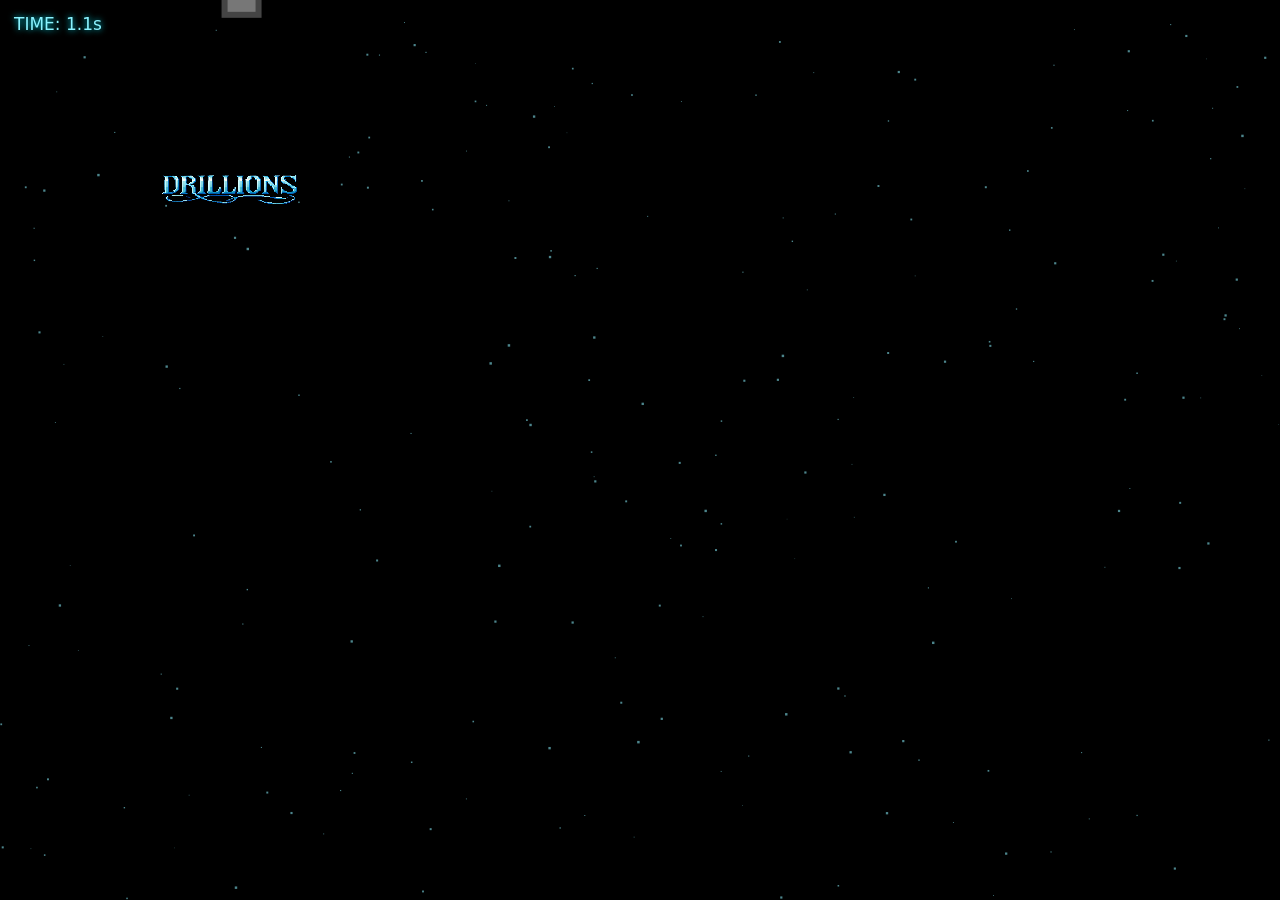
==== index.html @ 9c55d41c "Update index.html" ====
<!DOCTYPE html>
<html lang="en">
<head>
<meta charset="UTF-8" />
<title>DRILLIONS — CHROME MODE</title>
<meta name="viewport" content="width=device-width, initial-scale=1.0" />

<style>
    *{margin:0;padding:0;box-sizing:border-box;}
    html,body{width:100%;height:100%;overflow:hidden;background:#000;}
    canvas{width:100vw;height:100vh;display:block;touch-action:none;}
    #timer{
        position:fixed;top:14px;left:14px;
        color:#8af3ff;font-family:system-ui,sans-serif;
        text-shadow:0 0 6px #00eaff;font-size:17px;z-index:10;
    }
</style>
</head>
<body>

<div id="timer">TIME: 0.0s</div>
<canvas id="gameCanvas"></canvas>

<script>
/* ----------------------------------- */
/* CANVAS */
/* ----------------------------------- */
const canvas = document.getElementById("gameCanvas");
const ctx = canvas.getContext("2d");
let W, H;
function resize(){ W=canvas.width=innerWidth; H=canvas.height=innerHeight; }
resize();
addEventListener("resize", resize);

/* ----------------------------------- */
/* ASSETS */
/* ----------------------------------- */
const logo = new Image();
logo.src = "drillions-pixel-logo.png";

/* ----------------------------------- */
/* PLAYER */
/* ----------------------------------- */
const player = {
    x: 150,
    y: 150,
    w: 160,     // smaller, perfect touch size
    h: 80,
    vx: 0,
    vy: 0,
    drag: 0.90, // smoother slow-down
    tapAccel: 1.8,
    maxSpeed: 7
};

/* ----------------------------------- */
/* STARS */
/* ----------------------------------- */
let stars=[];
function initStars(){
    stars=[];
    for(let i=0;i<220;i++){
        stars.push({
            x:Math.random()*W,
            y:Math.random()*H,
            s:Math.random()*2+0.5,
            sp:Math.random()*0.7+0.2
        });
    }
}
initStars();

function updateStars(){
    for(let s of stars){
        s.y+=s.sp;
        if(s.y>H){s.y=-5;s.x=Math.random()*W;}
    }
}

function drawStars(){
    ctx.fillStyle="#8af3ff";
    ctx.globalAlpha=0.55;
    for(let s of stars) ctx.fillRect(s.x,s.y,s.s,s.s);
    ctx.globalAlpha=1;
}

/* ----------------------------------- */
/* UPDATE PLAYER */
/* ----------------------------------- */
function updatePlayer(){
    // apply drag
    player.vx*=player.drag;
    player.vy*=player.drag;

    // clamp speed
    const sp=Math.sqrt(player.vx**2+player.vy**2);
    if(sp>player.maxSpeed){
        let f=player.maxSpeed/sp;
        player.vx*=f; player.vy*=f;
    }

    player.x+=player.vx;
    player.y+=player.vy;

    // borders
    if(player.x<0) player.x=0;
    if(player.y<0) player.y=0;
    if(player.x+player.w>W) player.x=W-player.w;
    if(player.y+player.h>H) player.y=H-player.h;
}

function drawPlayer(){
    ctx.drawImage(logo, player.x, player.y, player.w, player.h);
}

/* ----------------------------------- */
/* ASTEROIDS */
/* ----------------------------------- */
const asteroids=[];
function spawn(){
    asteroids.push({
        x:Math.random()*(W-40),
        y:-60,
        s:40,           // slightly smaller
        sp:2.6+Math.random()*1.4
    });
}
setInterval(spawn,900);

function updateAsteroids(){
    for(let a of asteroids) a.y+=a.sp;
}

function drawAsteroids(){
    ctx.imageSmoothingEnabled=false;
    for(let a of asteroids){
        ctx.fillStyle="#444";
        ctx.fillRect(a.x,a.y,a.s,a.s);
        ctx.fillStyle="#777";
        ctx.fillRect(a.x+6,a.y+6,a.s-12,a.s-12);
    }
}

/* ----------------------------------- */
/* COLLISION */
/* ----------------------------------- */
let dead=false;

function checkHit(){
    for(let a of asteroids){
        if(
            player.x < a.x+a.s &&
            player.x+player.w > a.x &&
            player.y < a.y+a.s &&
            player.y+player.h > a.y
        ){
            dead=true;
        }
    }
}

/* ----------------------------------- */
/* TIMER */
/* ----------------------------------- */
let startTime=performance.now();
let elapsed=0;

/* ----------------------------------- */
/* TOUCH CONTROL (smooth spaceship) */
/* ----------------------------------- */
canvas.addEventListener("touchstart", move);
canvas.addEventListener("touchmove", move);

function move(e){
    if(dead) return;
    const t=e.touches[0];
    const tx=t.clientX;
    const ty=t.clientY;

    const cx=player.x+player.w/2;
    const cy=player.y+player.h/2;

    let dx=tx-cx;
    let dy=ty-cy;

    let d=Math.sqrt(dx*dx+dy*dy);
    if(d>0){dx/=d;dy/=d;}

    player.vx += dx * player.tapAccel;
    player.vy += dy * player.tapAccel;
}

/* ----------------------------------- */
/* LOOP */
/* ----------------------------------- */
function loop(){
    ctx.fillStyle="#000";
    ctx.fillRect(0,0,W,H);

    updateStars();
    drawStars();

    if(!dead){
        elapsed = (performance.now()-startTime)/1000;
        document.getElementById("timer").innerText =
          "TIME: " + elapsed.toFixed(1)+"s";
    }

    if(!dead){
        updatePlayer();
        drawPlayer();

        updateAsteroids();
        drawAsteroids();

        checkHit();
    }

    requestAnimationFrame(loop);
}
loop();
</script>
</body>
</html>
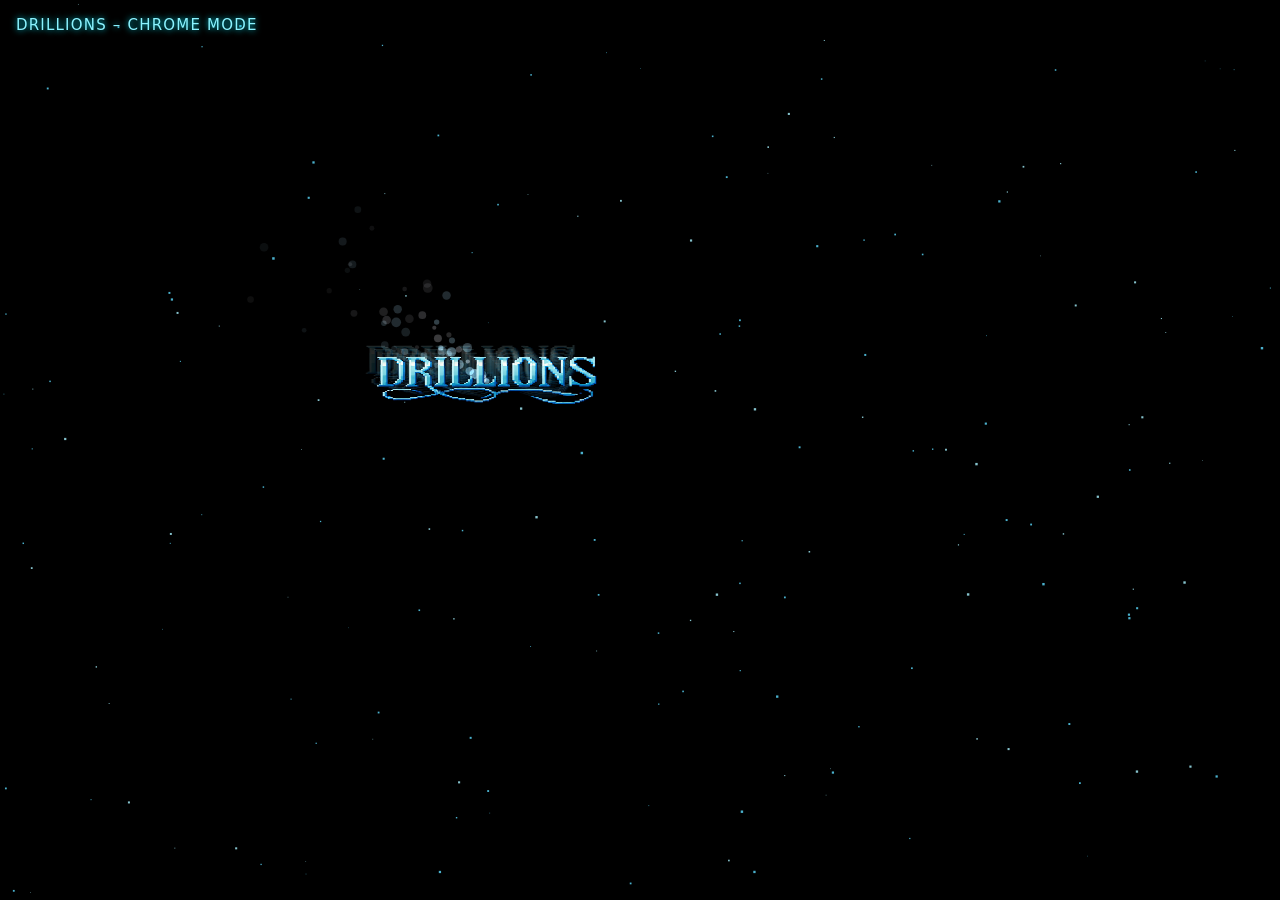
==== commit d707512b: "Update index.html" ====
--- a/index.html
+++ b/index.html
@@ -1,224 +1,499 @@
 <!DOCTYPE html>
 <html lang="en">
 <head>
-<meta charset="UTF-8" />
-<title>DRILLIONS — CHROME MODE</title>
-<meta name="viewport" content="width=device-width, initial-scale=1.0" />
-
-<style>
-    *{margin:0;padding:0;box-sizing:border-box;}
-    html,body{width:100%;height:100%;overflow:hidden;background:#000;}
-    canvas{width:100vw;height:100vh;display:block;touch-action:none;}
-    #timer{
-        position:fixed;top:14px;left:14px;
-        color:#8af3ff;font-family:system-ui,sans-serif;
-        text-shadow:0 0 6px #00eaff;font-size:17px;z-index:10;
-    }
-</style>
+  <meta charset="UTF-8" />
+  <title>DRILLIONS – CHROME ASTEROIDS</title>
+  <style>
+    * { margin: 0; padding: 0; box-sizing: border-box; }
+    html, body {
+      width: 100%;
+      height: 100%;
+      overflow: hidden;
+      background: #000;
+    }
+    #gameCanvas {
+      width: 100vw;
+      height: 100vh;
+      display: block;
+      touch-action: none;
+    }
+    .hud {
+      position: fixed;
+      top: 16px;
+      left: 16px;
+      font-family: system-ui, sans-serif;
+      color: #8af3ff;
+      text-shadow: 0 0 6px #00eaff;
+      font-size: 15px;
+      z-index: 10;
+      letter-spacing: 0.08em;
+    }
+  </style>
 </head>
 <body>
 
-<div id="timer">TIME: 0.0s</div>
+<div class="hud">DRILLIONS – CHROME MODE</div>
 <canvas id="gameCanvas"></canvas>
 
 <script>
-/* ----------------------------------- */
-/* CANVAS */
-/* ----------------------------------- */
+// ----------------------------------------------------
+// Canvas Setup
+// ----------------------------------------------------
 const canvas = document.getElementById("gameCanvas");
 const ctx = canvas.getContext("2d");
+
 let W, H;
-function resize(){ W=canvas.width=innerWidth; H=canvas.height=innerHeight; }
+function resize() {
+  W = canvas.width  = window.innerWidth;
+  H = canvas.height = window.innerHeight;
+}
 resize();
-addEventListener("resize", resize);
-
-/* ----------------------------------- */
-/* ASSETS */
-/* ----------------------------------- */
+window.addEventListener("resize", resize);
+
+// ----------------------------------------------------
+// Assets: Logo
+// ----------------------------------------------------
 const logo = new Image();
-logo.src = "drillions-pixel-logo.png";
-
-/* ----------------------------------- */
-/* PLAYER */
-/* ----------------------------------- */
+logo.src = "drillions-pixel-logo.png?v=" + Date.now();
+let logoReady = false;
+logo.onload = () => { logoReady = true; };
+
+// ----------------------------------------------------
+// Assets: Sounds
+// ----------------------------------------------------
+let boostSfx   = new Audio("drillions_boost.wav");
+let hitSfx     = new Audio("drillions_hit.wav");
+let explodeSfx = new Audio("drillions_explode.wav");
+
+let audioUnlocked = false;
+
+// unlock audio on first touch gesture
+function unlockAudio() {
+  if (audioUnlocked) return;
+  audioUnlocked = true;
+
+  [boostSfx, hitSfx, explodeSfx].forEach(sfx => {
+    try {
+      sfx.muted = true;
+      let p = sfx.play();
+      if (p && p.then) {
+        p.then(() => {
+          sfx.pause();
+          sfx.currentTime = 0;
+          sfx.muted = false;
+        }).catch(() => {
+          sfx.muted = false;
+        });
+      } else {
+        sfx.muted = false;
+      }
+    } catch(e) {
+      sfx.muted = false;
+    }
+  });
+}
+
+// helper to safely play sounds without throwing
+function playSfx(sfx) {
+  if (!audioUnlocked) return;
+  try {
+    sfx.currentTime = 0;
+    sfx.play().catch(() => {});
+  } catch (e) {}
+}
+
+// ----------------------------------------------------
+// Player
+// ----------------------------------------------------
 const player = {
-    x: 150,
-    y: 150,
-    w: 160,     // smaller, perfect touch size
-    h: 80,
-    vx: 0,
-    vy: 0,
-    drag: 0.90, // smoother slow-down
-    tapAccel: 1.8,
-    maxSpeed: 7
+  x: 150,
+  y: 150,
+  w: 260,   // slightly smaller than before for better feel
+  h: 130,
+  vx: 5,
+  vy: 4,
+  drag: 0.92,
+  tapAccel: 3.0,
+  minSpeed: 4,
+  maxSpeed: 13
 };
 
-/* ----------------------------------- */
-/* STARS */
-/* ----------------------------------- */
-let stars=[];
-function initStars(){
-    stars=[];
-    for(let i=0;i<220;i++){
-        stars.push({
-            x:Math.random()*W,
-            y:Math.random()*H,
-            s:Math.random()*2+0.5,
-            sp:Math.random()*0.7+0.2
-        });
-    }
+// ----------------------------------------------------
+// Ghost Trail & Chrome Sparks
+// ----------------------------------------------------
+const ghostTrail = [];
+const MAX_GHOSTS = 6;
+
+const particles = [];
+const MAX_PARTICLES = 120;
+
+// ----------------------------------------------------
+// Starfield
+// ----------------------------------------------------
+const STAR_COUNT = 180;
+let stars = [];
+
+function initStars() {
+  stars = [];
+  for (let i = 0; i < STAR_COUNT; i++) {
+    stars.push({
+      x: Math.random() * W,
+      y: Math.random() * H,
+      size: Math.random() * 2 + 0.5,
+      speed: Math.random() * 0.6 + 0.2,
+      tint: Math.random() < 0.5 ? "cool" : "warm"
+    });
+  }
 }
 initStars();
 
-function updateStars(){
-    for(let s of stars){
-        s.y+=s.sp;
-        if(s.y>H){s.y=-5;s.x=Math.random()*W;}
-    }
-}
-
-function drawStars(){
-    ctx.fillStyle="#8af3ff";
-    ctx.globalAlpha=0.55;
-    for(let s of stars) ctx.fillRect(s.x,s.y,s.s,s.s);
-    ctx.globalAlpha=1;
-}
-
-/* ----------------------------------- */
-/* UPDATE PLAYER */
-/* ----------------------------------- */
-function updatePlayer(){
-    // apply drag
-    player.vx*=player.drag;
-    player.vy*=player.drag;
-
-    // clamp speed
-    const sp=Math.sqrt(player.vx**2+player.vy**2);
-    if(sp>player.maxSpeed){
-        let f=player.maxSpeed/sp;
-        player.vx*=f; player.vy*=f;
-    }
-
-    player.x+=player.vx;
-    player.y+=player.vy;
-
-    // borders
-    if(player.x<0) player.x=0;
-    if(player.y<0) player.y=0;
-    if(player.x+player.w>W) player.x=W-player.w;
-    if(player.y+player.h>H) player.y=H-player.h;
-}
-
-function drawPlayer(){
+function updateStars() {
+  for (const s of stars) {
+    s.y += s.speed;
+    if (s.y > H) {
+      s.y = -5;
+      s.x = Math.random() * W;
+    }
+  }
+}
+
+function drawStars() {
+  for (const s of stars) {
+    ctx.fillStyle = s.tint === "cool" ? "#a7f3ff" : "#5ddcff";
+    ctx.globalAlpha = 0.8;
+    ctx.fillRect(s.x, s.y, s.size, s.size);
+  }
+  ctx.globalAlpha = 1.0;
+}
+
+// ----------------------------------------------------
+// Player Physics
+// ----------------------------------------------------
+let gameOver = false;
+
+function updatePlayer() {
+  if (gameOver) return;
+
+  player.vx *= player.drag;
+  player.vy *= player.drag;
+
+  let speed = Math.sqrt(player.vx * player.vx + player.vy * player.vy);
+
+  if (speed < player.minSpeed) {
+    const f = player.minSpeed / (speed || 1);
+    player.vx *= f;
+    player.vy *= f;
+  }
+
+  if (speed > player.maxSpeed) {
+    const f = player.maxSpeed / speed;
+    player.vx *= f;
+    player.vy *= f;
+  }
+
+  player.x += player.vx;
+  player.y += player.vy;
+
+  // bounce off edges
+  if (player.x <= 0 || player.x + player.w >= W) {
+    player.vx *= -1;
+  }
+  if (player.y <= 0 || player.y + player.h >= H) {
+    player.vy *= -1;
+  }
+
+  // clamp
+  player.x = Math.max(0, Math.min(W - player.w, player.x));
+  player.y = Math.max(0, Math.min(H - player.h, player.y));
+
+  // ghost trail
+  ghostTrail.unshift({
+    x: player.x + player.w / 2,
+    y: player.y + player.h / 2
+  });
+  if (ghostTrail.length > MAX_GHOSTS) ghostTrail.pop();
+
+  spawnTrailSparks();
+}
+
+function drawGhostTrail() {
+  for (let i = ghostTrail.length - 1; i >= 0; i--) {
+    const g = ghostTrail[i];
+    const t = (i + 1) / (ghostTrail.length + 1);
+    const scale = 0.7 + t * 0.3;
+    const alpha = 0.06 + t * 0.12;
+
+    const w = player.w * scale;
+    const h = player.h * scale;
+    const x = g.x - w / 2;
+    const y = g.y - h / 2;
+
+    if (!logoReady) continue;
+    ctx.save();
+    ctx.globalAlpha = alpha;
+    ctx.drawImage(logo, x, y, w, h);
+    ctx.restore();
+  }
+}
+
+// Chrome sparks
+function spawnTrailSparks() {
+  const speed = Math.sqrt(player.vx * player.vx + player.vy * player.vy);
+  const intensity = Math.min(1, speed / player.maxSpeed);
+  const count = 1 + Math.floor(intensity * 2);
+
+  const cx = player.x + player.w / 2;
+  const cy = player.y + player.h / 2;
+
+  for (let i = 0; i < count; i++) {
+    if (particles.length >= MAX_PARTICLES) break;
+
+    const angle = Math.random() * Math.PI * 2;
+    const spd = 0.5 + Math.random() * 1.2;
+
+    particles.push({
+      x: cx,
+      y: cy,
+      vx: Math.cos(angle) * spd,
+      vy: Math.sin(angle) * spd,
+      alpha: 0.4 + Math.random() * 0.2,
+      life: 40 + Math.random() * 20,
+      size: 2 + Math.random() * 3,
+      tint: Math.random() < 0.5 ? "cool" : "warm"
+    });
+  }
+}
+
+function updateParticles() {
+  for (let i = particles.length - 1; i >= 0; i--) {
+    const p = particles[i];
+    p.x += p.vx;
+    p.y += p.vy;
+    p.alpha *= 0.96;
+    p.life--;
+
+    if (p.life <= 0 || p.alpha <= 0.05) {
+      particles.splice(i, 1);
+    }
+  }
+}
+
+function drawParticles() {
+  ctx.save();
+  ctx.globalCompositeOperation = "lighter";
+
+  particles.forEach(p => {
+    ctx.fillStyle =
+      p.tint === "cool"
+        ? `rgba(180,230,255,${p.alpha})`
+        : `rgba(230,230,240,${p.alpha})`;
+    ctx.beginPath();
+    ctx.arc(p.x, p.y, p.size, 0, Math.PI * 2);
+    ctx.fill();
+  });
+
+  ctx.restore();
+}
+
+// ----------------------------------------------------
+// Asteroids + Explosion
+// ----------------------------------------------------
+const asteroids = [];
+const ASTEROID_SIZE = 46;
+const ASTEROID_SPEED = 2.4;
+
+let explosionParticles = [];
+
+// spawn asteroids from top
+setInterval(() => {
+  if (gameOver) return;
+  asteroids.push({
+    x: Math.random() * (W - ASTEROID_SIZE),
+    y: -80,
+    size: ASTEROID_SIZE,
+    speed: ASTEROID_SPEED + Math.random() * 2
+  });
+}, 1200);
+
+function updateAsteroids() {
+  if (gameOver) return;
+  for (let a of asteroids) {
+    a.y += a.speed;
+  }
+}
+
+function drawAsteroids() {
+  ctx.save();
+  ctx.imageSmoothingEnabled = false;
+  for (let a of asteroids) {
+    // dark outer square
+    ctx.fillStyle = "#252525";
+    ctx.fillRect(a.x, a.y, a.size, a.size);
+    // lighter inner square
+    ctx.fillStyle = "#7a7a7a";
+    ctx.fillRect(a.x + 7, a.y + 7, a.size - 14, a.size - 14);
+  }
+  ctx.restore();
+}
+
+function checkAsteroidCollisions() {
+  if (gameOver) return;
+
+  const px = player.x;
+  const py = player.y;
+  const pw = player.w;
+  const ph = player.h;
+
+  for (let a of asteroids) {
+    if (
+      px < a.x + a.size &&
+      px + pw > a.x &&
+      py < a.y + a.size &&
+      py + ph > a.y
+    ) {
+      // collision
+      triggerExplosion(px + pw / 2, py + ph / 2);
+      playSfx(hitSfx);
+      playSfx(explodeSfx);
+      gameOver = true;
+      break;
+    }
+  }
+}
+
+function triggerExplosion(cx, cy) {
+  explosionParticles = [];
+  for (let i = 0; i < 80; i++) {
+    explosionParticles.push({
+      x: cx,
+      y: cy,
+      vx: (Math.random() - 0.5) * 9,
+      vy: (Math.random() - 0.5) * 9,
+      alpha: 1,
+      size: 4 + Math.random() * 4,
+      color: Math.random() < 0.5 ? "#a7f3ff" : "#5ddcff"
+    });
+  }
+}
+
+function updateExplosion() {
+  for (let i = explosionParticles.length - 1; i >= 0; i--) {
+    const p = explosionParticles[i];
+    p.x += p.vx;
+    p.y += p.vy;
+    p.alpha *= 0.93;
+    if (p.alpha < 0.03) {
+      explosionParticles.splice(i, 1);
+    }
+  }
+}
+
+function drawExplosion() {
+  ctx.save();
+  ctx.globalCompositeOperation = "lighter";
+  for (let p of explosionParticles) {
+    ctx.fillStyle = p.color.replace(")", `,${p.alpha})`).replace("rgb", "rgba");
+    ctx.fillRect(p.x, p.y, p.size, p.size);
+  }
+  ctx.restore();
+}
+
+// ----------------------------------------------------
+// Game Over Overlay
+// ----------------------------------------------------
+function drawGameOver() {
+  if (!gameOver) return;
+  ctx.save();
+  ctx.fillStyle = "rgba(0,0,0,0.7)";
+  ctx.fillRect(0, 0, W, H);
+
+  ctx.fillStyle = "#8af3ff";
+  ctx.textAlign = "center";
+  ctx.font = "42px system-ui, sans-serif";
+  ctx.fillText("DRILLIONS DESTROYED", W / 2, H / 2 - 20);
+
+  ctx.font = "24px system-ui, sans-serif";
+  ctx.fillText("Tap anywhere to restart", W / 2, H / 2 + 36);
+  ctx.restore();
+}
+
+// ----------------------------------------------------
+// Main Loop
+// ----------------------------------------------------
+function loop() {
+  ctx.fillStyle = "#000";
+  ctx.fillRect(0, 0, W, H);
+
+  updateStars();
+  drawStars();
+
+  updatePlayer();
+  updateParticles();
+  drawGhostTrail();
+  drawParticles();
+
+  if (logoReady && !gameOver) {
     ctx.drawImage(logo, player.x, player.y, player.w, player.h);
-}
-
-/* ----------------------------------- */
-/* ASTEROIDS */
-/* ----------------------------------- */
-const asteroids=[];
-function spawn(){
-    asteroids.push({
-        x:Math.random()*(W-40),
-        y:-60,
-        s:40,           // slightly smaller
-        sp:2.6+Math.random()*1.4
-    });
-}
-setInterval(spawn,900);
-
-function updateAsteroids(){
-    for(let a of asteroids) a.y+=a.sp;
-}
-
-function drawAsteroids(){
-    ctx.imageSmoothingEnabled=false;
-    for(let a of asteroids){
-        ctx.fillStyle="#444";
-        ctx.fillRect(a.x,a.y,a.s,a.s);
-        ctx.fillStyle="#777";
-        ctx.fillRect(a.x+6,a.y+6,a.s-12,a.s-12);
-    }
-}
-
-/* ----------------------------------- */
-/* COLLISION */
-/* ----------------------------------- */
-let dead=false;
-
-function checkHit(){
-    for(let a of asteroids){
-        if(
-            player.x < a.x+a.s &&
-            player.x+player.w > a.x &&
-            player.y < a.y+a.s &&
-            player.y+player.h > a.y
-        ){
-            dead=true;
-        }
-    }
-}
-
-/* ----------------------------------- */
-/* TIMER */
-/* ----------------------------------- */
-let startTime=performance.now();
-let elapsed=0;
-
-/* ----------------------------------- */
-/* TOUCH CONTROL (smooth spaceship) */
-/* ----------------------------------- */
-canvas.addEventListener("touchstart", move);
-canvas.addEventListener("touchmove", move);
-
-function move(e){
-    if(dead) return;
-    const t=e.touches[0];
-    const tx=t.clientX;
-    const ty=t.clientY;
-
-    const cx=player.x+player.w/2;
-    const cy=player.y+player.h/2;
-
-    let dx=tx-cx;
-    let dy=ty-cy;
-
-    let d=Math.sqrt(dx*dx+dy*dy);
-    if(d>0){dx/=d;dy/=d;}
-
-    player.vx += dx * player.tapAccel;
-    player.vy += dy * player.tapAccel;
-}
-
-/* ----------------------------------- */
-/* LOOP */
-/* ----------------------------------- */
-function loop(){
-    ctx.fillStyle="#000";
-    ctx.fillRect(0,0,W,H);
-
-    updateStars();
-    drawStars();
-
-    if(!dead){
-        elapsed = (performance.now()-startTime)/1000;
-        document.getElementById("timer").innerText =
-          "TIME: " + elapsed.toFixed(1)+"s";
-    }
-
-    if(!dead){
-        updatePlayer();
-        drawPlayer();
-
-        updateAsteroids();
-        drawAsteroids();
-
-        checkHit();
-    }
-
-    requestAnimationFrame(loop);
+  } else if (logoReady && gameOver) {
+    // keep logo visible at final position under explosion
+    ctx.drawImage(logo, player.x, player.y, player.w, player.h);
+  }
+
+  updateAsteroids();
+  drawAsteroids();
+  checkAsteroidCollisions();
+
+  updateExplosion();
+  drawExplosion();
+  drawGameOver();
+
+  requestAnimationFrame(loop);
 }
 loop();
+
+// ----------------------------------------------------
+// Touch Controls (mobile)
+// ----------------------------------------------------
+canvas.addEventListener("touchstart", handleTouch);
+canvas.addEventListener("touchmove", handleTouch);
+
+function handleTouch(e) {
+  unlockAudio();
+
+  if (gameOver) {
+    // restart whole page for clean reset
+    location.reload();
+    return;
+  }
+
+  accelerate(e);
+}
+
+function accelerate(e) {
+  e.preventDefault();
+  const t = e.touches[0];
+  const tx = t.clientX;
+  const ty = t.clientY;
+
+  const cx = player.x + player.w / 2;
+  const cy = player.y + player.h / 2;
+
+  let dx = tx - cx;
+  let dy = ty - cy;
+  const d = Math.sqrt(dx * dx + dy * dy);
+
+  if (d > 0) {
+    dx /= d;
+    dy /= d;
+  }
+
+  player.vx += dx * player.tapAccel;
+  player.vy += dy * player.tapAccel;
+
+  // little thruster sound
+  playSfx(boostSfx);
+}
 </script>
+
 </body>
 </html>
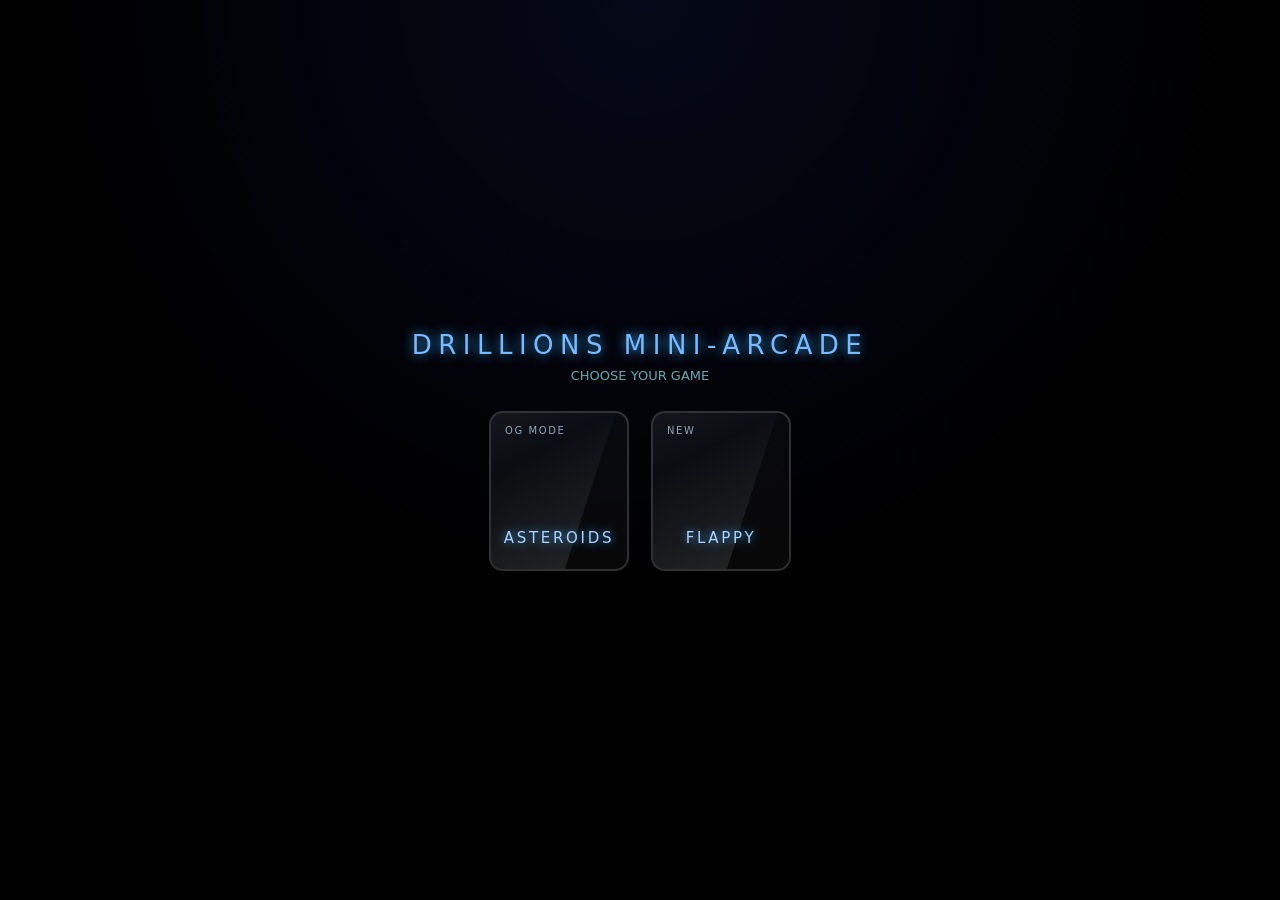
==== commit e6d872aa: "Update index.html" ====
--- a/index.html
+++ b/index.html
@@ -28,14 +28,129 @@
       z-index: 10;
       letter-spacing: 0.08em;
     }
+
+    /* ---------- DRILLIONS MINI-ARCADE SELECTOR ---------- */
+    #selector-screen {
+      position: fixed;
+      inset: 0;
+      background: radial-gradient(circle at top, #050818 0%, #000 55%, #000 100%);
+      display: flex;
+      flex-direction: column;
+      justify-content: center;
+      align-items: center;
+      z-index: 9999;
+      text-align: center;
+    }
+    .select-title {
+      font-size: 26px;
+      color: #78baff;
+      letter-spacing: 0.25em;
+      text-shadow: 0 0 12px #3fa9ff;
+      margin-bottom: 8px;
+      font-family: system-ui, sans-serif;
+    }
+    .select-subtitle {
+      font-size: 13px;
+      opacity: 0.7;
+      color: #8af3ff;
+      margin-bottom: 28px;
+      font-family: system-ui, sans-serif;
+    }
+    .select-row {
+      display: flex;
+      gap: 22px;
+    }
+    .select-card {
+      width: 140px;
+      height: 160px;
+      border-radius: 14px;
+      position: relative;
+      cursor: pointer;
+      background: rgba(255,255,255,0.03);
+      border: 2px solid rgba(255,255,255,0.16);
+      overflow: hidden;
+      transition: transform 0.22s ease, box-shadow 0.22s ease, border-color 0.22s ease;
+    }
+    .select-card::before {
+      content: "";
+      position: absolute;
+      inset: -40%;
+      background: linear-gradient(135deg, rgba(255,255,255,0.6), rgba(120,186,255,0.1), rgba(255,255,255,0.7));
+      opacity: 0.22;
+      transform: translateX(-40%) rotate(18deg);
+      pointer-events: none;
+    }
+    .select-card:hover {
+      transform: translateY(-6px);
+      box-shadow: 0 0 22px rgba(63,169,255,0.9);
+      border-color: rgba(138,243,255,0.8);
+    }
+    .select-label {
+      position: absolute;
+      bottom: 22px;
+      left: 0;
+      right: 0;
+      text-align: center;
+      color: #a9d4ff;
+      text-shadow: 0 0 10px #3fa9ff;
+      font-size: 15px;
+      font-family: system-ui, sans-serif;
+      letter-spacing: 0.18em;
+    }
+    .select-tag {
+      position: absolute;
+      top: 12px;
+      left: 14px;
+      font-size: 10px;
+      letter-spacing: 0.16em;
+      text-transform: uppercase;
+      color: rgba(200,230,255,0.7);
+      font-family: system-ui, sans-serif;
+    }
   </style>
 </head>
 <body>
 
-<div class="hud">DRILLIONS – CHROME MODE</div>
-<canvas id="gameCanvas"></canvas>
+<!-- 🔵 GAME SELECT OVERLAY -->
+<div id="selector-screen">
+  <div class="select-title">DRILLIONS MINI-ARCADE</div>
+  <div class="select-subtitle">CHOOSE YOUR GAME</div>
+
+  <div class="select-row">
+    <!-- ASTEROIDS CARD -->
+    <div class="select-card" onclick="startAsteroids()">
+      <div class="select-tag">OG MODE</div>
+      <div class="select-label">ASTEROIDS</div>
+    </div>
+
+    <!-- FLAPPY CARD -->
+    <div class="select-card" onclick="goFlappy()">
+      <div class="select-tag">NEW</div>
+      <div class="select-label">FLAPPY</div>
+    </div>
+  </div>
+</div>
+
+<!-- 🔵 ASTEROIDS GAME WRAPPED (HIDDEN UNTIL CHOSEN) -->
+<div id="asteroids-container" style="display:none;">
+  <div class="hud">DRILLIONS – CHROME MODE</div>
+  <canvas id="gameCanvas"></canvas>
+</div>
 
 <script>
+// ----------------------------------------------------
+// Simple game selection
+// ----------------------------------------------------
+function startAsteroids() {
+  document.getElementById("selector-screen").style.display = "none";
+  document.getElementById("asteroids-container").style.display = "block";
+}
+
+function goFlappy() {
+  // flappy folder is a sibling of this index.html
+  window.location.href = "flappy/";
+}
+
 // ----------------------------------------------------
 // Canvas Setup
 // ----------------------------------------------------
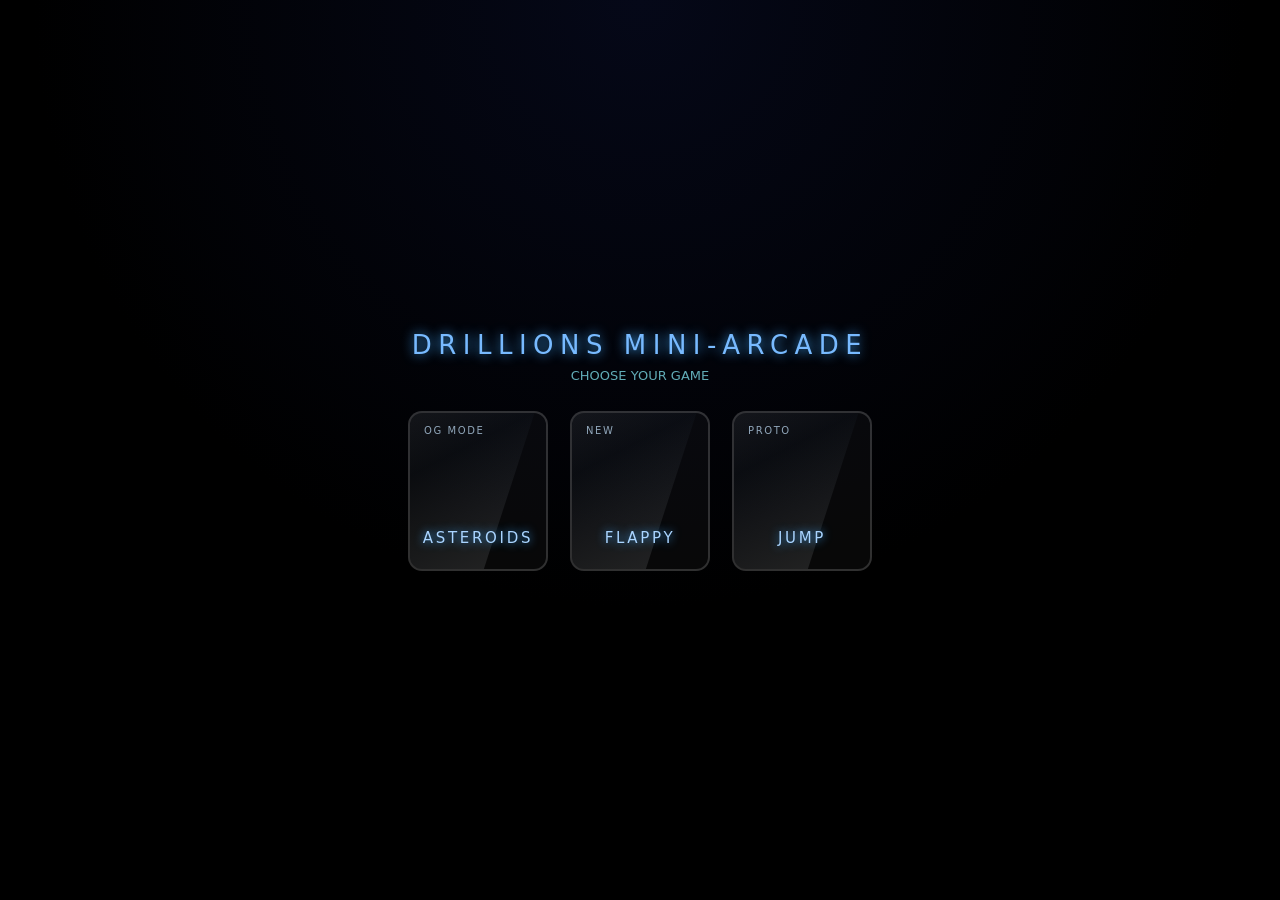
==== commit ee2af9ea: "Update index.html" ====
--- a/index.html
+++ b/index.html
@@ -128,6 +128,12 @@
       <div class="select-tag">NEW</div>
       <div class="select-label">FLAPPY</div>
     </div>
+
+    <!-- JUMP CARD -->
+    <div class="select-card" onclick="goJump()">
+      <div class="select-tag">PROTO</div>
+      <div class="select-label">JUMP</div>
+    </div>
   </div>
 </div>
 
@@ -149,6 +155,11 @@
 function goFlappy() {
   // flappy folder is a sibling of this index.html
   window.location.href = "flappy/";
+}
+
+function goJump() {
+  // jump folder is a sibling of this index.html
+  window.location.href = "jump/";
 }
 
 // ----------------------------------------------------
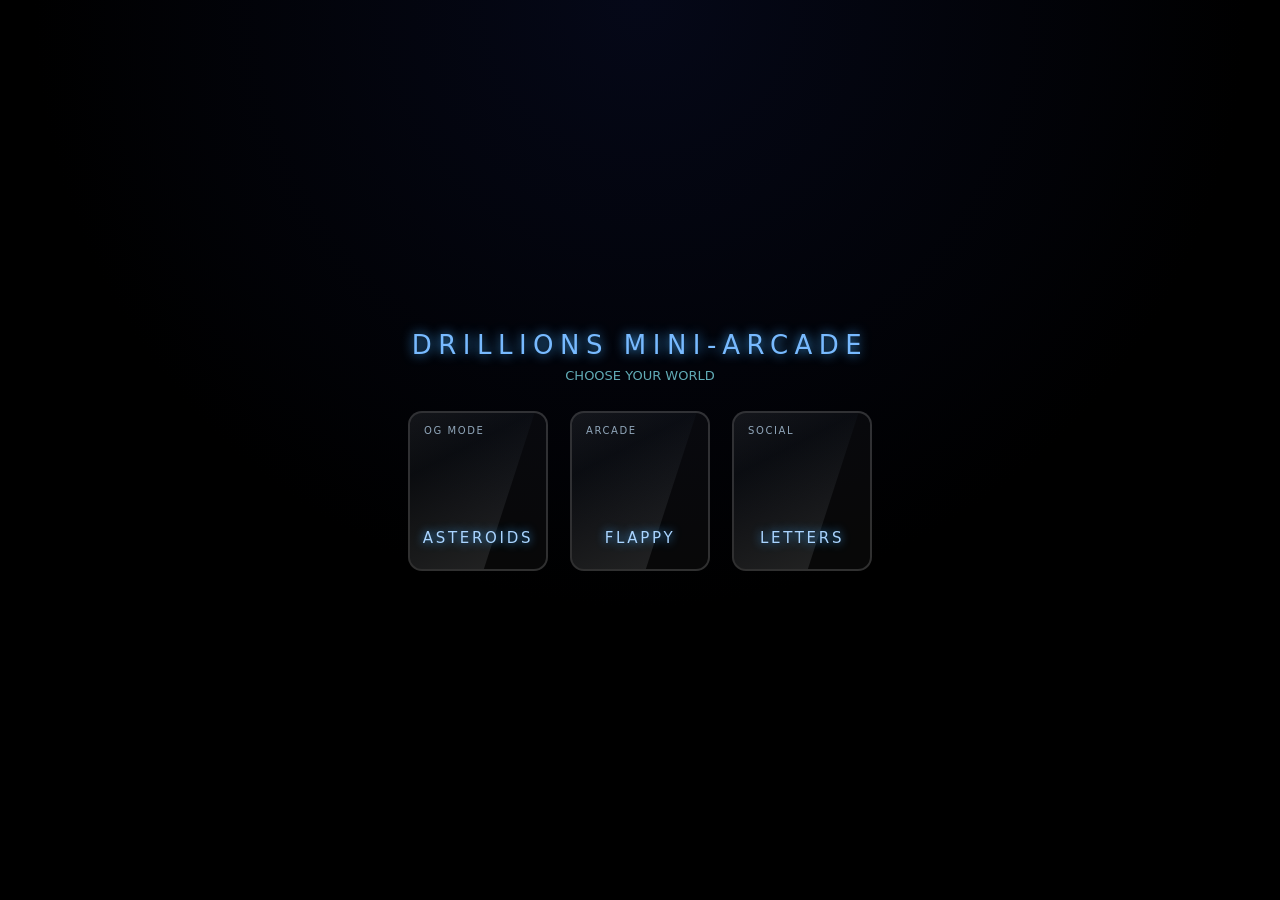
==== commit 1843a277: "Update index.html" ====
--- a/index.html
+++ b/index.html
@@ -2,7 +2,7 @@
 <html lang="en">
 <head>
   <meta charset="UTF-8" />
-  <title>DRILLIONS – CHROME ASTEROIDS</title>
+  <title>DRILLIONS – MINI ARCADE</title>
   <style>
     * { margin: 0; padding: 0; box-sizing: border-box; }
     html, body {
@@ -114,7 +114,7 @@
 <!-- 🔵 GAME SELECT OVERLAY -->
 <div id="selector-screen">
   <div class="select-title">DRILLIONS MINI-ARCADE</div>
-  <div class="select-subtitle">CHOOSE YOUR GAME</div>
+  <div class="select-subtitle">CHOOSE YOUR WORLD</div>
 
   <div class="select-row">
     <!-- ASTEROIDS CARD -->
@@ -125,14 +125,14 @@
 
     <!-- FLAPPY CARD -->
     <div class="select-card" onclick="goFlappy()">
-      <div class="select-tag">NEW</div>
+      <div class="select-tag">ARCADE</div>
       <div class="select-label">FLAPPY</div>
     </div>
 
-    <!-- JUMP CARD -->
-    <div class="select-card" onclick="goJump()">
-      <div class="select-tag">PROTO</div>
-      <div class="select-label">JUMP</div>
+    <!-- LETTERS (PENPAL APP) CARD -->
+    <div class="select-card" onclick="goLetters()">
+      <div class="select-tag">SOCIAL</div>
+      <div class="select-label">LETTERS</div>
     </div>
   </div>
 </div>
@@ -157,13 +157,13 @@
   window.location.href = "flappy/";
 }
 
-function goJump() {
-  // jump folder is a sibling of this index.html
-  window.location.href = "jump/";
-}
-
-// ----------------------------------------------------
-// Canvas Setup
+function goLetters() {
+  // letters (penpal app) folder
+  window.location.href = "letters/";
+}
+
+// ----------------------------------------------------
+// Canvas Setup (Asteroids)
 // ----------------------------------------------------
 const canvas = document.getElementById("gameCanvas");
 const ctx = canvas.getContext("2d");
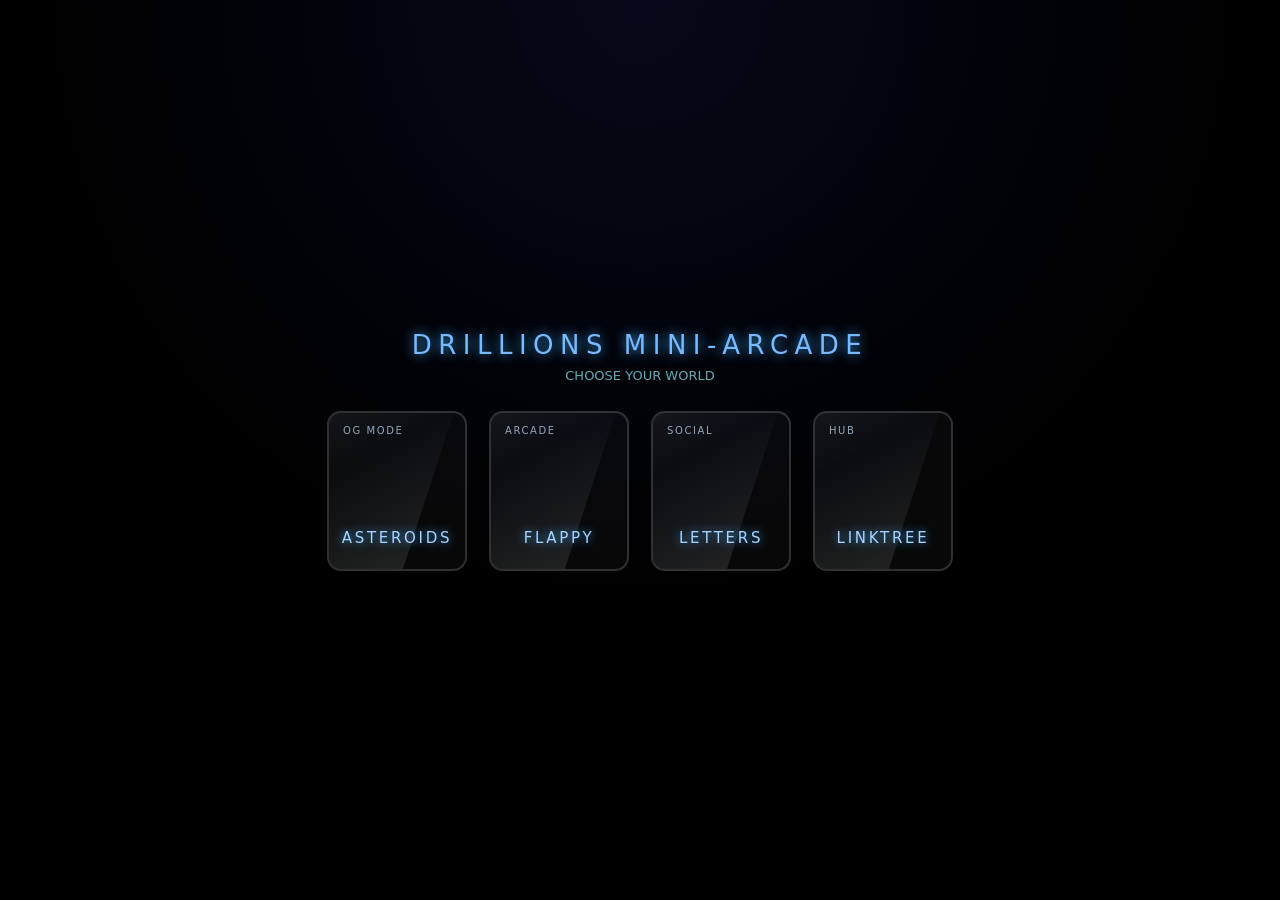
==== commit 1f257e8f: "Update index.html" ====
--- a/index.html
+++ b/index.html
@@ -131,6 +131,38 @@
 
     <!-- LETTERS (PENPAL APP) CARD -->
     <div class="select-card" onclick="goLetters()">
+      <!-- 🔵 GAME SELECT OVERLAY -->
+<div id="selector-screen">
+  <div class="select-title">DRILLIONS MINI-ARCADE</div>
+  <div class="select-subtitle">CHOOSE YOUR WORLD</div>
+
+  <div class="select-row">
+    <!-- ASTEROIDS CARD -->
+    <div class="select-card" onclick="startAsteroids()">
+      <div class="select-tag">OG MODE</div>
+      <div class="select-label">ASTEROIDS</div>
+    </div>
+
+    <!-- FLAPPY CARD -->
+    <div class="select-card" onclick="goFlappy()">
+      <div class="select-tag">ARCADE</div>
+      <div class="select-label">FLAPPY</div>
+    </div>
+
+    <!-- LETTERS CARD -->
+    <div class="select-card" onclick="goLetters()">
+      <div class="select-tag">SOCIAL</div>
+      <div class="select-label">LETTERS</div>
+    </div>
+
+    <!-- ⭐ LINKTREE CARD (NEW) -->
+    <div class="select-card" onclick="goLinktree()">
+      <div class="select-tag">HUB</div>
+      <div class="select-label">LINKTREE</div>
+    </div>
+
+  </div>
+</div>
       <div class="select-tag">SOCIAL</div>
       <div class="select-label">LETTERS</div>
     </div>
